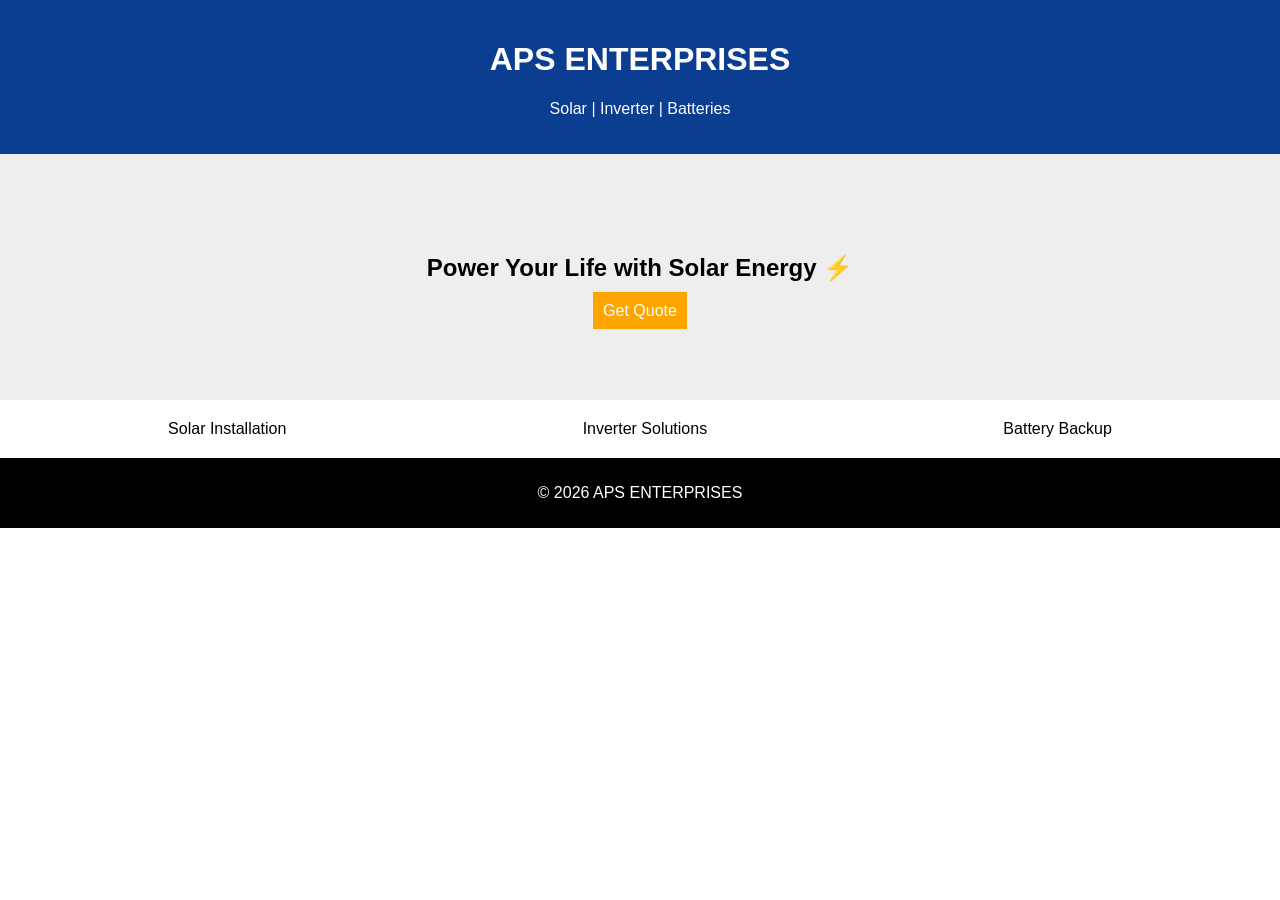
==== index.html @ 9f42be17 "Add files via upload" ====
<!DOCTYPE html>
<html lang="en">
<head>
<meta charset="UTF-8">
<meta name="viewport" content="width=device-width, initial-scale=1.0">
<title>APS ENTERPRISES</title>
<link rel="stylesheet" href="style.css">
</head>
<body>

<header>
  <h1>APS ENTERPRISES</h1>
  <p>Solar | Inverter | Batteries</p>
</header>

<section class="hero">
  <h2>Power Your Life with Solar Energy ⚡</h2>
  <a href="contact.html" class="btn">Get Quote</a>
</section>

<section class="features">
  <div>Solar Installation</div>
  <div>Inverter Solutions</div>
  <div>Battery Backup</div>
</section>

<footer>
  <p>© 2026 APS ENTERPRISES</p>
</footer>

</body>
</html>
---- style.css ----
body{font-family:Arial;margin:0}
header{background:#0b3d91;color:white;text-align:center;padding:20px}
.hero{padding:80px;text-align:center;background:#eee}
.btn{background:orange;padding:10px;color:white;text-decoration:none}
.features{display:flex;justify-content:space-around;padding:20px}
footer{background:black;color:white;text-align:center;padding:10px}
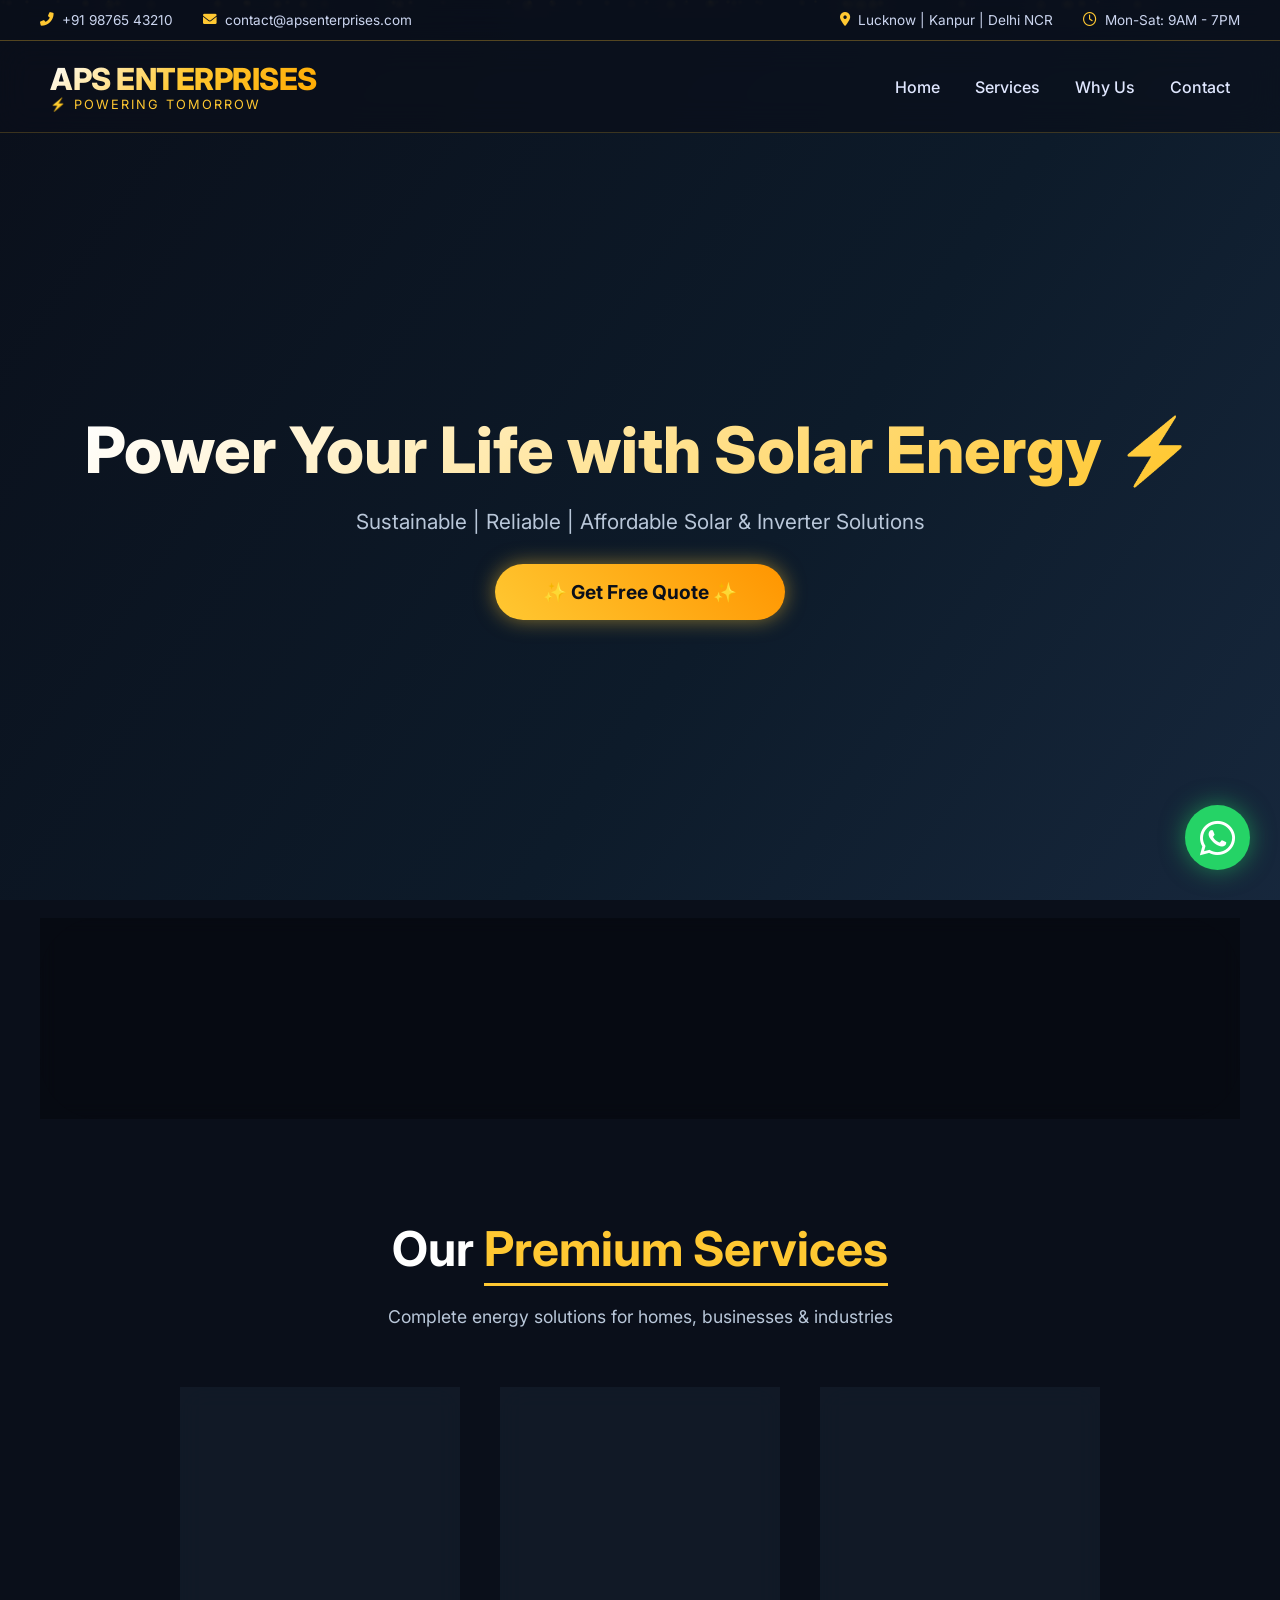
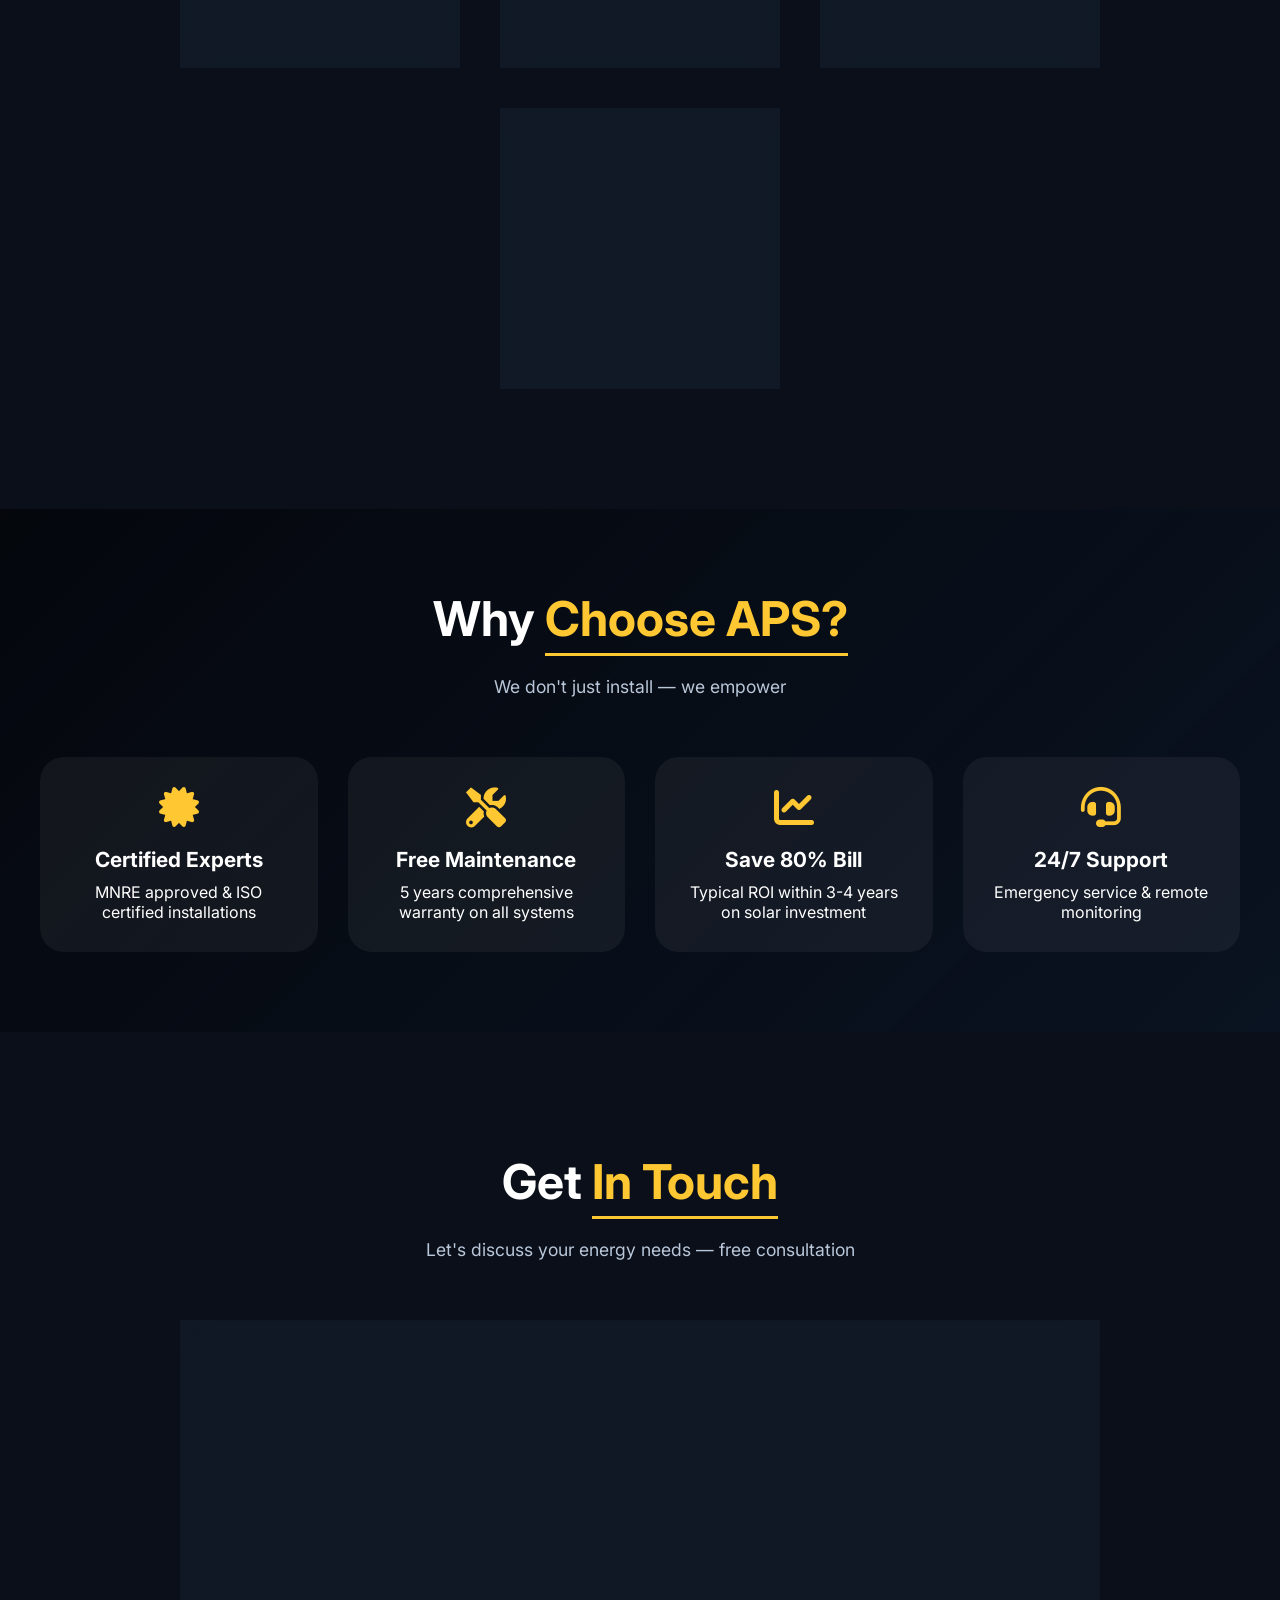
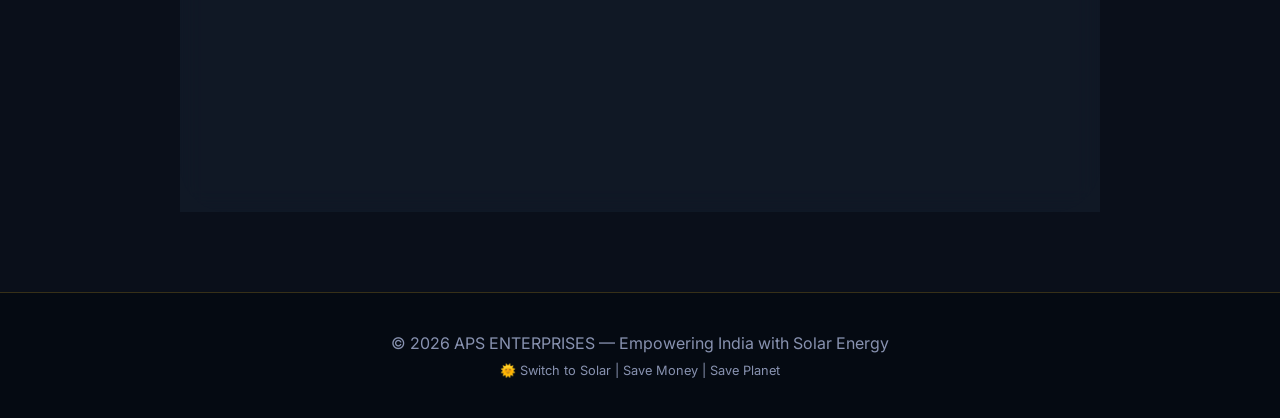
==== commit db00c18b: "Revamp index.html with improved layout and styles Updated the website's header, hero section, and ad" ====
--- a/index.html
+++ b/index.html
@@ -2,31 +2,798 @@
 <html lang="en">
 <head>
 <meta charset="UTF-8">
-<meta name="viewport" content="width=device-width, initial-scale=1.0">
-<title>APS ENTERPRISES</title>
-<link rel="stylesheet" href="style.css">
+<meta name="viewport" content="width=device-width, initial-scale=1.0, user-scalable=no">
+<title>APS ENTERPRISES | Solar Energy Solutions</title>
+<link href="https://fonts.googleapis.com/css2?family=Inter:opsz,wght@14..32,300;14..32,400;14..32,600;14..32,700;14..32,800&display=swap" rel="stylesheet">
+<link rel="stylesheet" href="https://cdnjs.cloudflare.com/ajax/libs/font-awesome/6.0.0-beta3/css/all.min.css">
+<style>
+  * {
+    margin: 0;
+    padding: 0;
+    box-sizing: border-box;
+  }
+
+  body {
+    font-family: 'Inter', sans-serif;
+    background: #0a0f1a;
+    color: #ffffff;
+    overflow-x: hidden;
+  }
+
+  /* Animated Gradient Background */
+  .animated-bg {
+    position: fixed;
+    top: 0;
+    left: 0;
+    width: 100%;
+    height: 100%;
+    z-index: -2;
+    background: linear-gradient(125deg, #0a0f1a 0%, #0d1b2a 30%, #1b2d45 60%, #0a0f1a 100%);
+    background-size: 200% 200%;
+    animation: gradientShift 12s ease infinite;
+  }
+
+  @keyframes gradientShift {
+    0% { background-position: 0% 50%; }
+    50% { background-position: 100% 50%; }
+    100% { background-position: 0% 50%; }
+  }
+
+  /* Floating Sun Particles */
+  .sun-particles {
+    position: fixed;
+    top: 0;
+    left: 0;
+    width: 100%;
+    height: 100%;
+    z-index: -1;
+    pointer-events: none;
+  }
+
+  .particle {
+    position: absolute;
+    background: radial-gradient(circle, rgba(255, 200, 50, 0.6), transparent);
+    border-radius: 50%;
+    animation: floatParticle 15s infinite linear;
+  }
+
+  @keyframes floatParticle {
+    0% {
+      transform: translateY(100vh) rotate(0deg);
+      opacity: 0;
+    }
+    10% {
+      opacity: 0.8;
+    }
+    90% {
+      opacity: 0.8;
+    }
+    100% {
+      transform: translateY(-100vh) rotate(360deg);
+      opacity: 0;
+    }
+  }
+
+  /* Top Bar */
+  .topbar {
+    background: rgba(10, 15, 26, 0.85);
+    backdrop-filter: blur(12px);
+    border-bottom: 1px solid rgba(255, 200, 50, 0.3);
+    padding: 12px 40px;
+    display: flex;
+    justify-content: space-between;
+    flex-wrap: wrap;
+    gap: 20px;
+    font-size: 0.85rem;
+    position: relative;
+    z-index: 100;
+  }
+
+  .topbar-left, .topbar-right {
+    display: flex;
+    gap: 30px;
+    flex-wrap: wrap;
+  }
+
+  .topbar span {
+    display: inline-flex;
+    align-items: center;
+    gap: 8px;
+    color: #ccd6f0;
+    transition: 0.3s;
+  }
+
+  .topbar span i {
+    color: #ffc832;
+  }
+
+  .topbar span:hover {
+    color: #ffc832;
+    transform: translateY(-2px);
+  }
+
+  /* Header */
+  header {
+    display: flex;
+    justify-content: space-between;
+    align-items: center;
+    padding: 20px 50px;
+    background: rgba(10, 15, 26, 0.7);
+    backdrop-filter: blur(16px);
+    border-bottom: 1px solid rgba(255, 200, 50, 0.2);
+    position: sticky;
+    top: 0;
+    z-index: 99;
+    transition: 0.3s;
+  }
+
+  .logo h1 {
+    font-size: 1.9rem;
+    font-weight: 800;
+    background: linear-gradient(135deg, #ffffff, #ffc832, #ffaa00);
+    -webkit-background-clip: text;
+    background-clip: text;
+    color: transparent;
+    letter-spacing: -0.5px;
+  }
+
+  .logo p {
+    font-size: 0.8rem;
+    color: #ffc832;
+    letter-spacing: 2px;
+  }
+
+  nav {
+    display: flex;
+    gap: 35px;
+  }
+
+  nav a {
+    text-decoration: none;
+    color: #e0e7ff;
+    font-weight: 500;
+    transition: 0.3s;
+    position: relative;
+  }
+
+  nav a::after {
+    content: '';
+    position: absolute;
+    width: 0;
+    height: 2px;
+    bottom: -6px;
+    left: 0;
+    background: linear-gradient(90deg, #ffc832, #ff9500);
+    transition: 0.4s;
+  }
+
+  nav a:hover::after {
+    width: 100%;
+  }
+
+  nav a:hover {
+    color: #ffc832;
+    text-shadow: 0 0 8px rgba(255, 200, 50, 0.4);
+  }
+
+  /* Hero Section */
+  .hero {
+    min-height: 85vh;
+    display: flex;
+    flex-direction: column;
+    justify-content: center;
+    align-items: center;
+    text-align: center;
+    position: relative;
+    padding: 40px 20px;
+  }
+
+  .hero h2 {
+    font-size: 4rem;
+    font-weight: 800;
+    background: linear-gradient(135deg, #ffffff, #ffc832, #ffaa44);
+    background-size: 200% auto;
+    -webkit-background-clip: text;
+    background-clip: text;
+    color: transparent;
+    animation: shine 3s linear infinite;
+    margin-bottom: 20px;
+  }
+
+  @keyframes shine {
+    0% { background-position: 0% 50%; }
+    100% { background-position: 200% 50%; }
+  }
+
+  .hero .subhead {
+    font-size: 1.3rem;
+    margin-bottom: 30px;
+    color: #b9c7d9;
+    max-width: 600px;
+  }
+
+  .glow-btn {
+    background: linear-gradient(45deg, #ffc832, #ff9500);
+    border: none;
+    padding: 16px 48px;
+    font-size: 1.2rem;
+    font-weight: 700;
+    border-radius: 60px;
+    cursor: pointer;
+    transition: all 0.4s;
+    box-shadow: 0 0 20px rgba(255, 200, 50, 0.5);
+    font-family: inherit;
+    color: #0a0f1a;
+  }
+
+  .glow-btn:hover {
+    transform: scale(1.08);
+    box-shadow: 0 0 40px rgba(255, 200, 50, 0.9);
+    letter-spacing: 1px;
+  }
+
+  /* Stats Section */
+  .stats {
+    display: flex;
+    justify-content: center;
+    gap: 60px;
+    flex-wrap: wrap;
+    padding: 60px 20px;
+    background: rgba(0, 0, 0, 0.3);
+    backdrop-filter: blur(8px);
+    margin: 20px 40px;
+    border-radius: 60px;
+    border: 1px solid rgba(255, 200, 50, 0.2);
+  }
+
+  .stat-item {
+    text-align: center;
+  }
+
+  .stat-number {
+    font-size: 2.8rem;
+    font-weight: 800;
+    color: #ffc832;
+  }
+
+  .stat-label {
+    font-size: 0.9rem;
+    color: #b9c7d9;
+    margin-top: 8px;
+  }
+
+  /* Services Section */
+  .services {
+    padding: 80px 40px;
+    max-width: 1300px;
+    margin: 0 auto;
+  }
+
+  .section-title {
+    text-align: center;
+    font-size: 3rem;
+    font-weight: 700;
+    margin-bottom: 20px;
+  }
+
+  .section-title span {
+    color: #ffc832;
+    border-bottom: 3px solid #ffc832;
+    display: inline-block;
+    padding-bottom: 5px;
+  }
+
+  .section-subtitle {
+    text-align: center;
+    color: #b9c7d9;
+    margin-bottom: 60px;
+    font-size: 1.1rem;
+  }
+
+  .cards {
+    display: flex;
+    flex-wrap: wrap;
+    justify-content: center;
+    gap: 40px;
+  }
+
+  .service-card {
+    background: rgba(20, 30, 45, 0.7);
+    backdrop-filter: blur(12px);
+    border-radius: 32px;
+    padding: 40px 30px;
+    width: 280px;
+    text-align: center;
+    border: 1px solid rgba(255, 200, 50, 0.2);
+    transition: all 0.4s cubic-bezier(0.2, 0.9, 0.4, 1.1);
+    cursor: pointer;
+  }
+
+  .service-card:hover {
+    transform: translateY(-15px);
+    border-color: #ffc832;
+    box-shadow: 0 25px 45px -12px rgba(255, 200, 50, 0.3);
+    background: rgba(30, 45, 65, 0.9);
+  }
+
+  .service-card i {
+    font-size: 3.5rem;
+    color: #ffc832;
+    margin-bottom: 25px;
+  }
+
+  .service-card h3 {
+    font-size: 1.6rem;
+    margin-bottom: 15px;
+  }
+
+  .service-card p {
+    color: #b9c7d9;
+    line-height: 1.5;
+  }
+
+  /* Why Choose Us */
+  .why-us {
+    background: linear-gradient(135deg, rgba(0, 0, 0, 0.5), rgba(10, 20, 35, 0.8));
+    padding: 80px 40px;
+    margin: 40px 0;
+  }
+
+  .features-grid {
+    display: grid;
+    grid-template-columns: repeat(auto-fit, minmax(250px, 1fr));
+    gap: 30px;
+    max-width: 1200px;
+    margin: 0 auto;
+  }
+
+  .feature {
+    text-align: center;
+    padding: 30px;
+    background: rgba(255, 255, 255, 0.05);
+    border-radius: 24px;
+    transition: 0.3s;
+  }
+
+  .feature:hover {
+    background: rgba(255, 200, 50, 0.1);
+    transform: scale(1.02);
+  }
+
+  .feature i {
+    font-size: 2.5rem;
+    color: #ffc832;
+    margin-bottom: 20px;
+  }
+
+  .feature h4 {
+    font-size: 1.3rem;
+    margin-bottom: 10px;
+  }
+
+  /* Contact Section */
+  .contact {
+    padding: 80px 40px;
+    max-width: 1000px;
+    margin: 0 auto;
+  }
+
+  .contact-container {
+    display: grid;
+    grid-template-columns: 1fr 1.5fr;
+    gap: 40px;
+    background: rgba(20, 30, 45, 0.6);
+    backdrop-filter: blur(12px);
+    border-radius: 48px;
+    padding: 50px;
+    border: 1px solid rgba(255, 200, 50, 0.2);
+  }
+
+  .contact-info h3 {
+    font-size: 1.8rem;
+    margin-bottom: 20px;
+  }
+
+  .contact-info p {
+    margin-bottom: 30px;
+    color: #b9c7d9;
+  }
+
+  .contact-detail {
+    display: flex;
+    align-items: center;
+    gap: 15px;
+    margin-bottom: 20px;
+  }
+
+  .contact-detail i {
+    width: 40px;
+    height: 40px;
+    background: rgba(255, 200, 50, 0.2);
+    border-radius: 50%;
+    display: flex;
+    align-items: center;
+    justify-content: center;
+    color: #ffc832;
+    font-size: 1.2rem;
+  }
+
+  .form-group {
+    margin-bottom: 20px;
+  }
+
+  .form-group input, .form-group textarea {
+    width: 100%;
+    padding: 16px 20px;
+    background: rgba(255, 255, 255, 0.08);
+    border: 1px solid rgba(255, 200, 50, 0.3);
+    border-radius: 30px;
+    color: white;
+    font-family: inherit;
+    font-size: 1rem;
+    transition: 0.3s;
+  }
+
+  .form-group input:focus, .form-group textarea:focus {
+    outline: none;
+    border-color: #ffc832;
+    box-shadow: 0 0 15px rgba(255, 200, 50, 0.3);
+  }
+
+  .form-group textarea {
+    border-radius: 24px;
+    resize: vertical;
+  }
+
+  .submit-btn {
+    background: linear-gradient(45deg, #ffc832, #ff9500);
+    width: 100%;
+    padding: 16px;
+    border: none;
+    border-radius: 30px;
+    font-weight: 700;
+    font-size: 1rem;
+    cursor: pointer;
+    transition: 0.3s;
+  }
+
+  .submit-btn:hover {
+    transform: scale(0.98);
+    box-shadow: 0 0 20px rgba(255, 200, 50, 0.5);
+  }
+
+  /* WhatsApp Float */
+  .whatsapp-float {
+    position: fixed;
+    bottom: 30px;
+    right: 30px;
+    background: #25D366;
+    width: 65px;
+    height: 65px;
+    border-radius: 50%;
+    display: flex;
+    align-items: center;
+    justify-content: center;
+    font-size: 2.5rem;
+    color: white;
+    text-decoration: none;
+    z-index: 1000;
+    animation: pulse 2s infinite;
+    box-shadow: 0 0 25px #25D36688;
+  }
+
+  @keyframes pulse {
+    0%, 100% { transform: scale(1); }
+    50% { transform: scale(1.1); }
+  }
+
+  /* Footer */
+  footer {
+    background: #050a12;
+    text-align: center;
+    padding: 40px;
+    border-top: 1px solid rgba(255, 200, 50, 0.2);
+  }
+
+  footer p {
+    color: #8892b0;
+  }
+
+  /* Responsive */
+  @media (max-width: 850px) {
+    header {
+      flex-direction: column;
+      gap: 15px;
+      padding: 16px 20px;
+    }
+    nav {
+      gap: 25px;
+      flex-wrap: wrap;
+      justify-content: center;
+    }
+    .hero h2 {
+      font-size: 2.5rem;
+    }
+    .contact-container {
+      grid-template-columns: 1fr;
+      padding: 30px;
+    }
+    .stats {
+      margin: 20px;
+      gap: 30px;
+    }
+    .services, .contact, .why-us {
+      padding: 50px 20px;
+    }
+  }
+
+  @media (max-width: 550px) {
+    .topbar {
+      flex-direction: column;
+      align-items: center;
+      text-align: center;
+    }
+    .topbar-left, .topbar-right {
+      justify-content: center;
+    }
+    .hero h2 {
+      font-size: 1.8rem;
+    }
+    .stat-number {
+      font-size: 2rem;
+    }
+  }
+</style>
 </head>
 <body>
 
+<div class="animated-bg"></div>
+<div class="sun-particles" id="particles"></div>
+
+<div class="topbar">
+  <div class="topbar-left">
+    <span><i class="fas fa-phone-alt"></i> +91 98765 43210</span>
+    <span><i class="fas fa-envelope"></i> contact@apsenterprises.com</span>
+  </div>
+  <div class="topbar-right">
+    <span><i class="fas fa-map-marker-alt"></i> Lucknow | Kanpur | Delhi NCR</span>
+    <span><i class="far fa-clock"></i> Mon-Sat: 9AM - 7PM</span>
+  </div>
+</div>
+
 <header>
-  <h1>APS ENTERPRISES</h1>
-  <p>Solar | Inverter | Batteries</p>
+  <div class="logo">
+    <h1>APS ENTERPRISES</h1>
+    <p>⚡ POWERING TOMORROW</p>
+  </div>
+  <nav>
+    <a href="#home">Home</a>
+    <a href="#services">Services</a>
+    <a href="#whyus">Why Us</a>
+    <a href="#contact">Contact</a>
+  </nav>
 </header>
 
-<section class="hero">
+<section id="home" class="hero">
   <h2>Power Your Life with Solar Energy ⚡</h2>
-  <a href="contact.html" class="btn">Get Quote</a>
+  <div class="subhead">Sustainable | Reliable | Affordable Solar & Inverter Solutions</div>
+  <button class="glow-btn" onclick="document.getElementById('contact').scrollIntoView({behavior:'smooth'})">✨ Get Free Quote ✨</button>
 </section>
 
-<section class="features">
-  <div>Solar Installation</div>
-  <div>Inverter Solutions</div>
-  <div>Battery Backup</div>
+<div class="stats">
+  <div class="stat-item">
+    <div class="stat-number">500+</div>
+    <div class="stat-label">Happy Clients</div>
+  </div>
+  <div class="stat-item">
+    <div class="stat-number">2.5MW+</div>
+    <div class="stat-label">Solar Installed</div>
+  </div>
+  <div class="stat-item">
+    <div class="stat-number">24/7</div>
+    <div class="stat-label">Support Available</div>
+  </div>
+  <div class="stat-item">
+    <div class="stat-number">10+</div>
+    <div class="stat-label">Years Experience</div>
+  </div>
+</div>
+
+<section id="services" class="services">
+  <h2 class="section-title">Our <span>Premium Services</span></h2>
+  <div class="section-subtitle">Complete energy solutions for homes, businesses & industries</div>
+  <div class="cards">
+    <div class="service-card">
+      <i class="fas fa-solar-panel"></i>
+      <h3>Solar Installation</h3>
+      <p>On-grid, off-grid & hybrid solar systems with maximum efficiency</p>
+    </div>
+    <div class="service-card">
+      <i class="fas fa-microchip"></i>
+      <h3>Inverter Solutions</h3>
+      <p>Pure sine wave, solar inverters & smart hybrid models</p>
+    </div>
+    <div class="service-card">
+      <i class="fas fa-car-battery"></i>
+      <h3>Battery Backup</h3>
+      <p>Lithium-ion & tubular batteries with long backup life</p>
+    </div>
+    <div class="service-card">
+      <i class="fas fa-charging-station"></i>
+      <h3>EV Charging</h3>
+      <p>Electric vehicle charging stations for homes & commercial</p>
+    </div>
+  </div>
 </section>
 
+<section id="whyus" class="why-us">
+  <h2 class="section-title">Why <span>Choose APS?</span></h2>
+  <div class="section-subtitle">We don't just install — we empower</div>
+  <div class="features-grid">
+    <div class="feature">
+      <i class="fas fa-certificate"></i>
+      <h4>Certified Experts</h4>
+      <p>MNRE approved & ISO certified installations</p>
+    </div>
+    <div class="feature">
+      <i class="fas fa-tools"></i>
+      <h4>Free Maintenance</h4>
+      <p>5 years comprehensive warranty on all systems</p>
+    </div>
+    <div class="feature">
+      <i class="fas fa-chart-line"></i>
+      <h4>Save 80% Bill</h4>
+      <p>Typical ROI within 3-4 years on solar investment</p>
+    </div>
+    <div class="feature">
+      <i class="fas fa-headset"></i>
+      <h4>24/7 Support</h4>
+      <p>Emergency service & remote monitoring</p>
+    </div>
+  </div>
+</section>
+
+<section id="contact" class="contact">
+  <h2 class="section-title">Get <span>In Touch</span></h2>
+  <div class="section-subtitle">Let's discuss your energy needs — free consultation</div>
+  <div class="contact-container">
+    <div class="contact-info">
+      <h3>Let's Connect</h3>
+      <p>Our solar experts will help you choose the perfect solution tailored to your needs.</p>
+      <div class="contact-detail">
+        <i class="fas fa-phone-alt"></i>
+        <span>+91 98765 43210</span>
+      </div>
+      <div class="contact-detail">
+        <i class="fas fa-envelope"></i>
+        <span>contact@apsenterprises.com</span>
+      </div>
+      <div class="contact-detail">
+        <i class="fas fa-map-marker-alt"></i>
+        <span>Lucknow | Kanpur | Delhi NCR</span>
+      </div>
+      <div class="contact-detail">
+        <i class="fab fa-whatsapp"></i>
+        <span>+91 90664 17285 (WhatsApp)</span>
+      </div>
+    </div>
+    <form id="contactForm">
+      <div class="form-group">
+        <input type="text" id="name" placeholder="Full Name *" required>
+      </div>
+      <div class="form-group">
+        <input type="tel" id="mobile" placeholder="Mobile Number *" required>
+      </div>
+      <div class="form-group">
+        <input type="email" id="email" placeholder="Email Address">
+      </div>
+      <div class="form-group">
+        <textarea rows="3" id="message" placeholder="Tell us about your requirement (rooftop area, budget, etc.)"></textarea>
+      </div>
+      <button type="submit" class="submit-btn"><i class="fas fa-sun"></i> Get Free Quote</button>
+    </form>
+  </div>
+</section>
+
+<a href="https://wa.me/919066417285" class="whatsapp-float" target="_blank" rel="noopener noreferrer">
+  <i class="fab fa-whatsapp"></i>
+</a>
+
 <footer>
-  <p>© 2026 APS ENTERPRISES</p>
+  <p>© 2026 APS ENTERPRISES — Empowering India with Solar Energy</p>
+  <p style="margin-top: 10px; font-size: 0.8rem;">🌞 Switch to Solar | Save Money | Save Planet</p>
 </footer>
+
+<script>
+  // Create floating particles (sun-like)
+  function createParticles() {
+    const container = document.getElementById('particles');
+    for (let i = 0; i < 60; i++) {
+      const particle = document.createElement('div');
+      particle.classList.add('particle');
+      const size = Math.random() * 8 + 3;
+      particle.style.width = size + 'px';
+      particle.style.height = size + 'px';
+      particle.style.left = Math.random() * 100 + '%';
+      particle.style.animationDuration = Math.random() * 12 + 8 + 's';
+      particle.style.animationDelay = Math.random() * 10 + 's';
+      particle.style.opacity = Math.random() * 0.5 + 0.2;
+      container.appendChild(particle);
+    }
+  }
+  createParticles();
+
+  // Smooth scroll for navigation
+  document.querySelectorAll('a[href^="#"]').forEach(anchor => {
+    anchor.addEventListener('click', function(e) {
+      const targetId = this.getAttribute('href');
+      if (targetId === "#" || targetId === "") return;
+      const target = document.querySelector(targetId);
+      if (target) {
+        e.preventDefault();
+        target.scrollIntoView({ behavior: 'smooth', block: 'start' });
+      }
+    });
+  });
+
+  // Form submission with validation
+  const form = document.getElementById('contactForm');
+  if (form) {
+    form.addEventListener('submit', function(e) {
+      e.preventDefault();
+      const name = document.getElementById('name').value.trim();
+      const mobile = document.getElementById('mobile').value.trim();
+      
+      if (!name || !mobile) {
+        alert("⚠️ Please enter your name and mobile number to get a free quote!");
+        return;
+      }
+      
+      if (mobile.length < 10 || isNaN(Number(mobile))) {
+        alert("📱 Please enter a valid 10-digit mobile number.");
+        return;
+      }
+      
+      alert(`✅ Thank you ${name}! Our solar expert will call you within 1 hour on ${mobile}. Let's power your future with solar energy! 🌞`);
+      form.reset();
+    });
+  }
+
+  // Counter animation for stats
+  const counters = document.querySelectorAll('.stat-number');
+  const speed = 200;
+  
+  const animateCounters = () => {
+    counters.forEach(counter => {
+      const updateCount = () => {
+        const target = parseInt(counter.innerText);
+        const current = parseInt(counter.innerText);
+        const increment = target / speed;
+        if (current < target) {
+          counter.innerText = Math.ceil(current + increment);
+          setTimeout(updateCount, 30);
+        } else {
+          counter.innerText = target;
+        }
+      };
+      updateCount();
+    });
+  };
+  
+  // Trigger counter when stats come into view
+  const observerOptions = { threshold: 0.5 };
+  const observer = new IntersectionObserver((entries) => {
+    entries.forEach(entry => {
+      if (entry.isIntersecting) {
+        animateCounters();
+        observer.unobserve(entry.target);
+      }
+    });
+  }, observerOptions);
+  
+  const statsSection = document.querySelector('.stats');
+  if (statsSection) observer.observe(statsSection);
+</script>
 
 </body>
 </html>
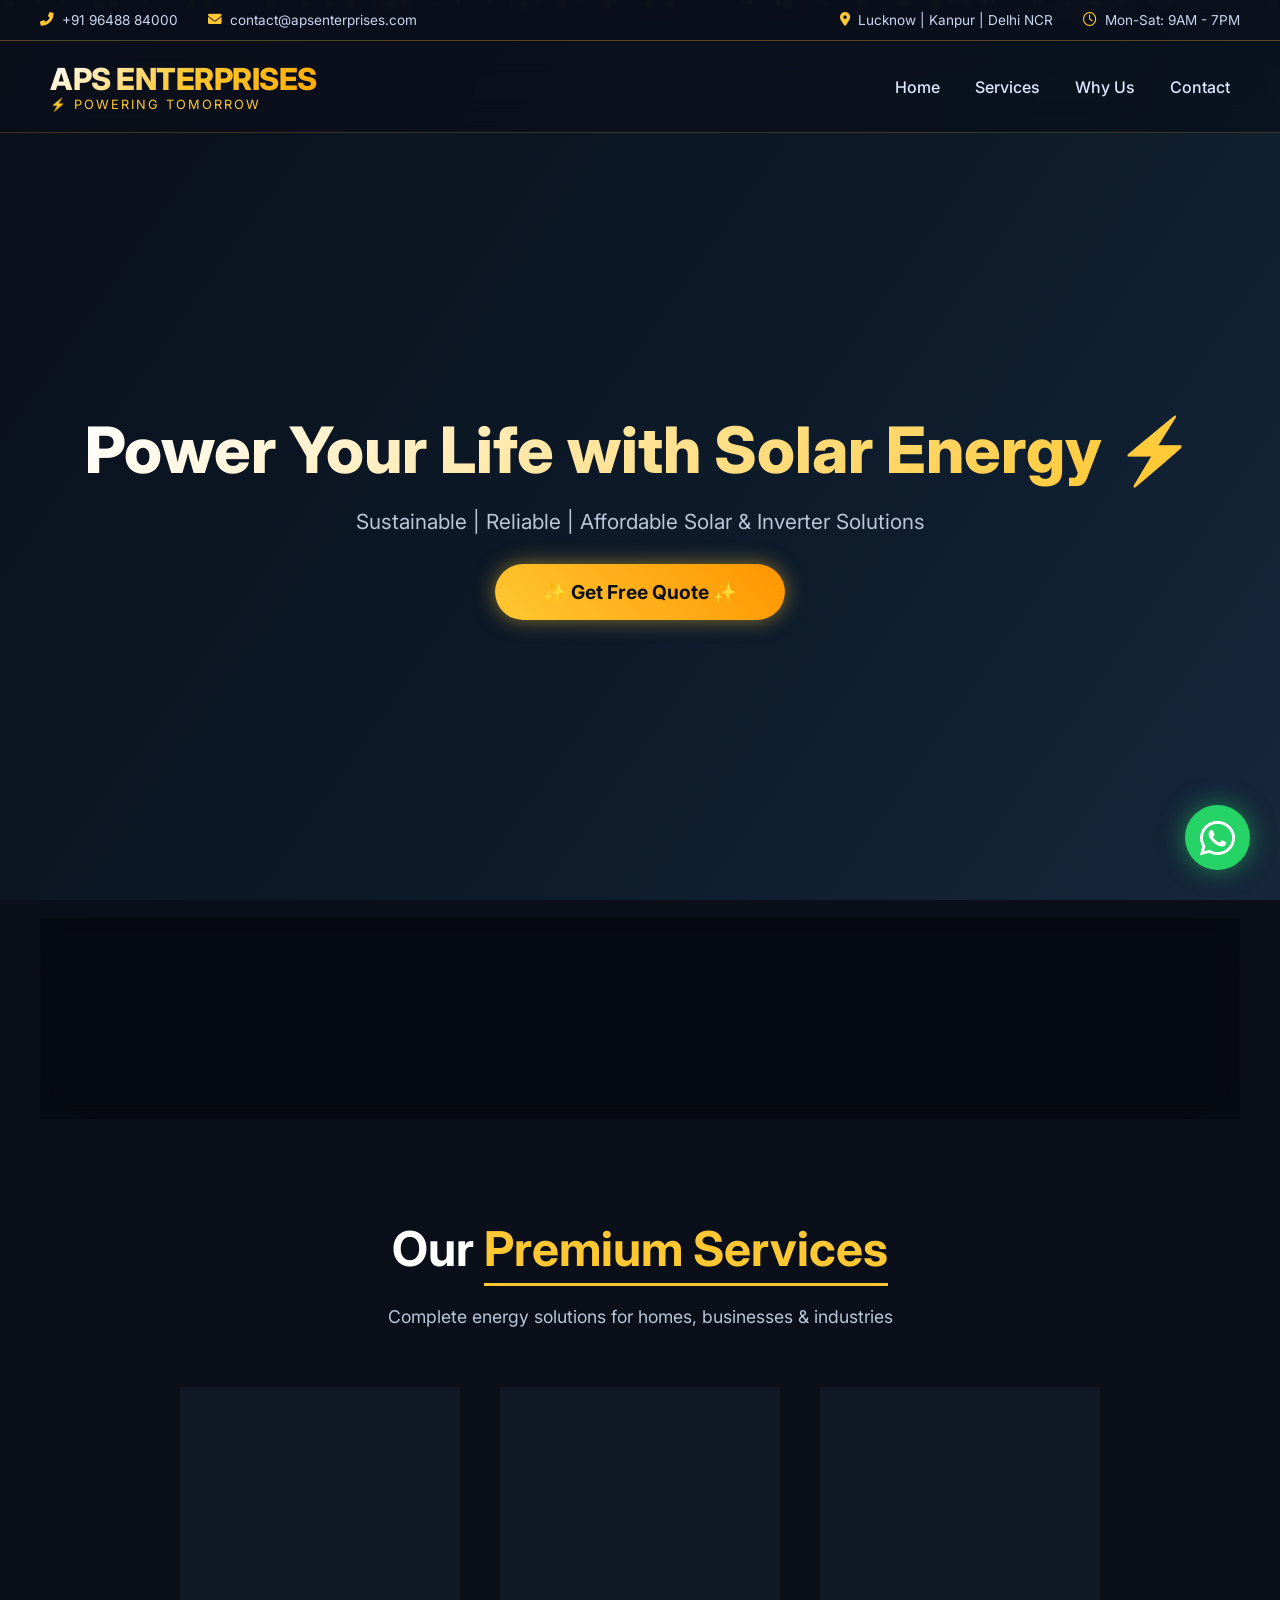
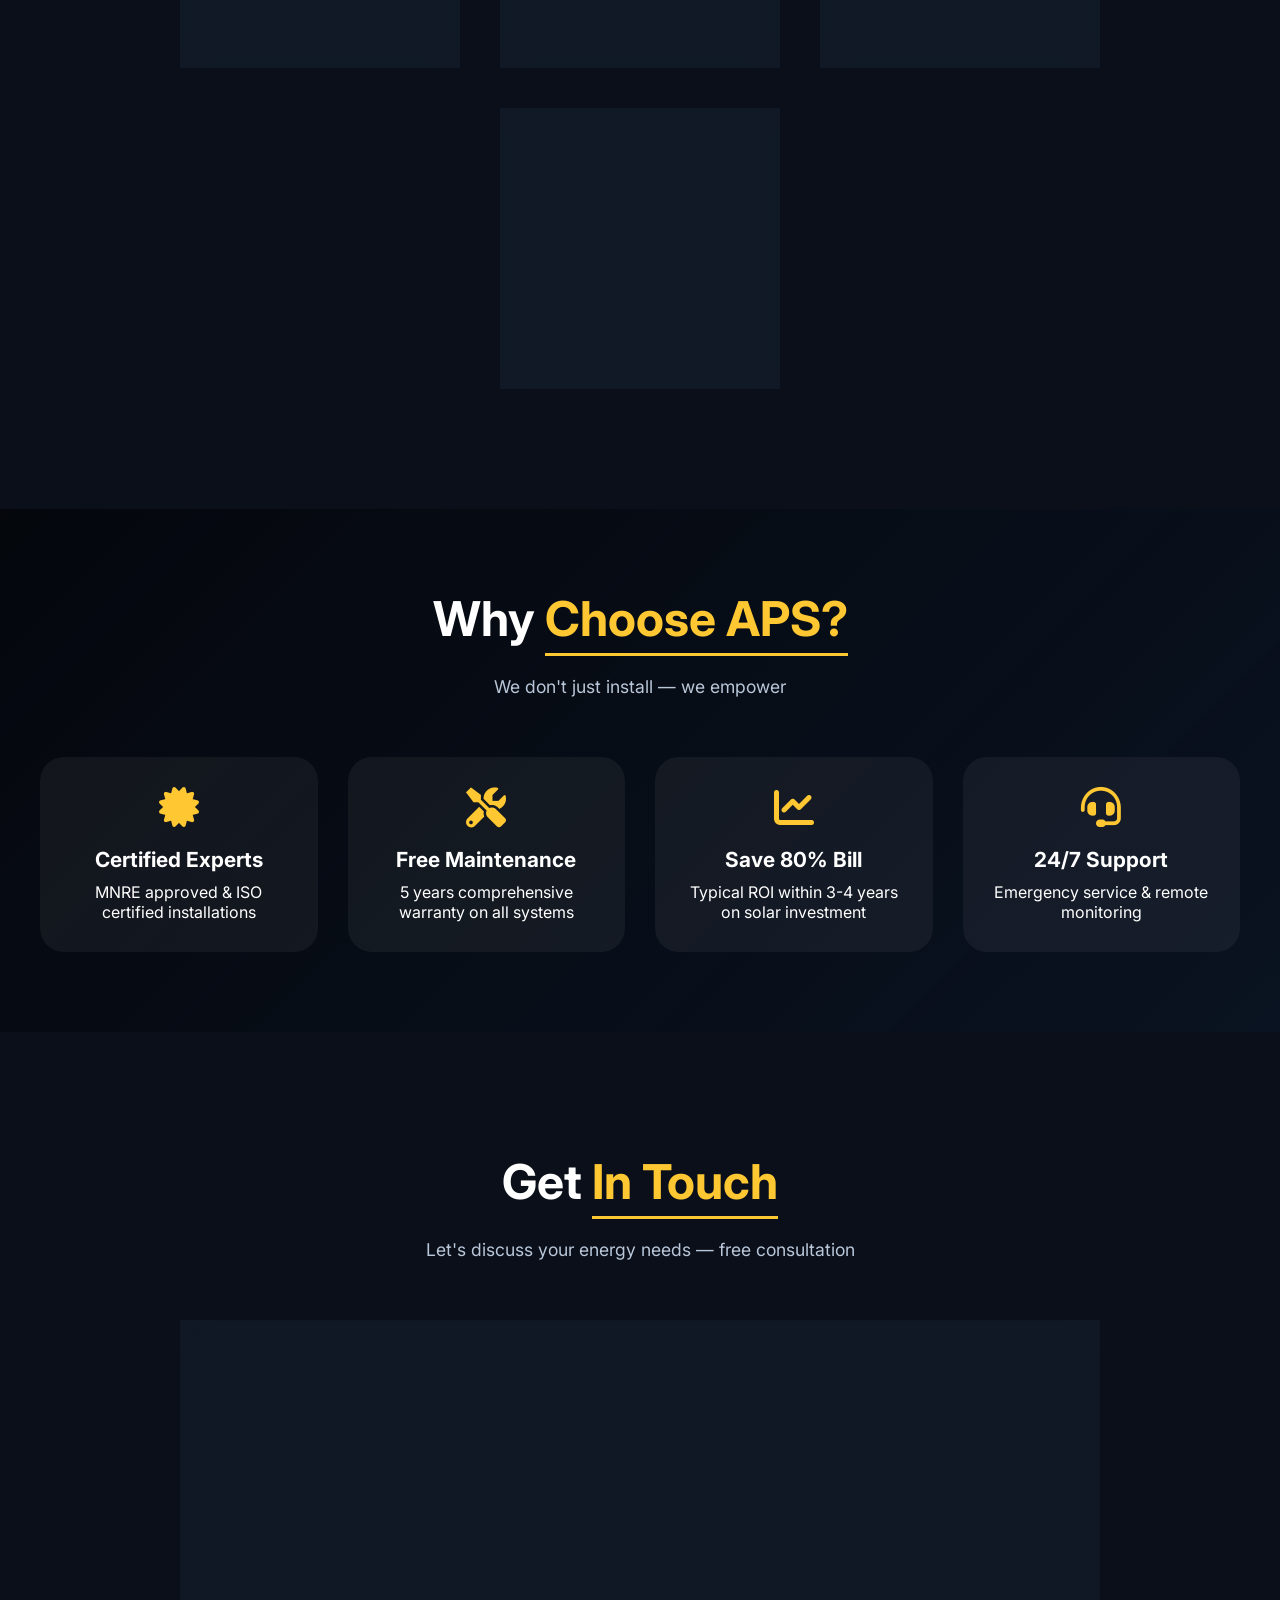
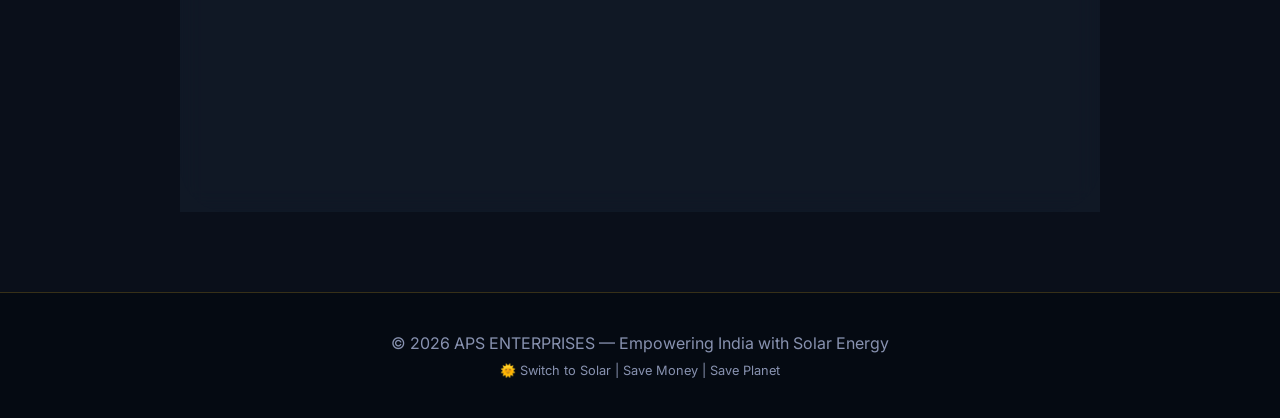
==== commit 2dfded41: "Update contact phone number in index.html" ====
--- a/index.html
+++ b/index.html
@@ -552,7 +552,7 @@
 
 <div class="topbar">
   <div class="topbar-left">
-    <span><i class="fas fa-phone-alt"></i> +91 98765 43210</span>
+    <span><i class="fas fa-phone-alt"></i> +91 96488 84000</span>
     <span><i class="fas fa-envelope"></i> contact@apsenterprises.com</span>
   </div>
   <div class="topbar-right">
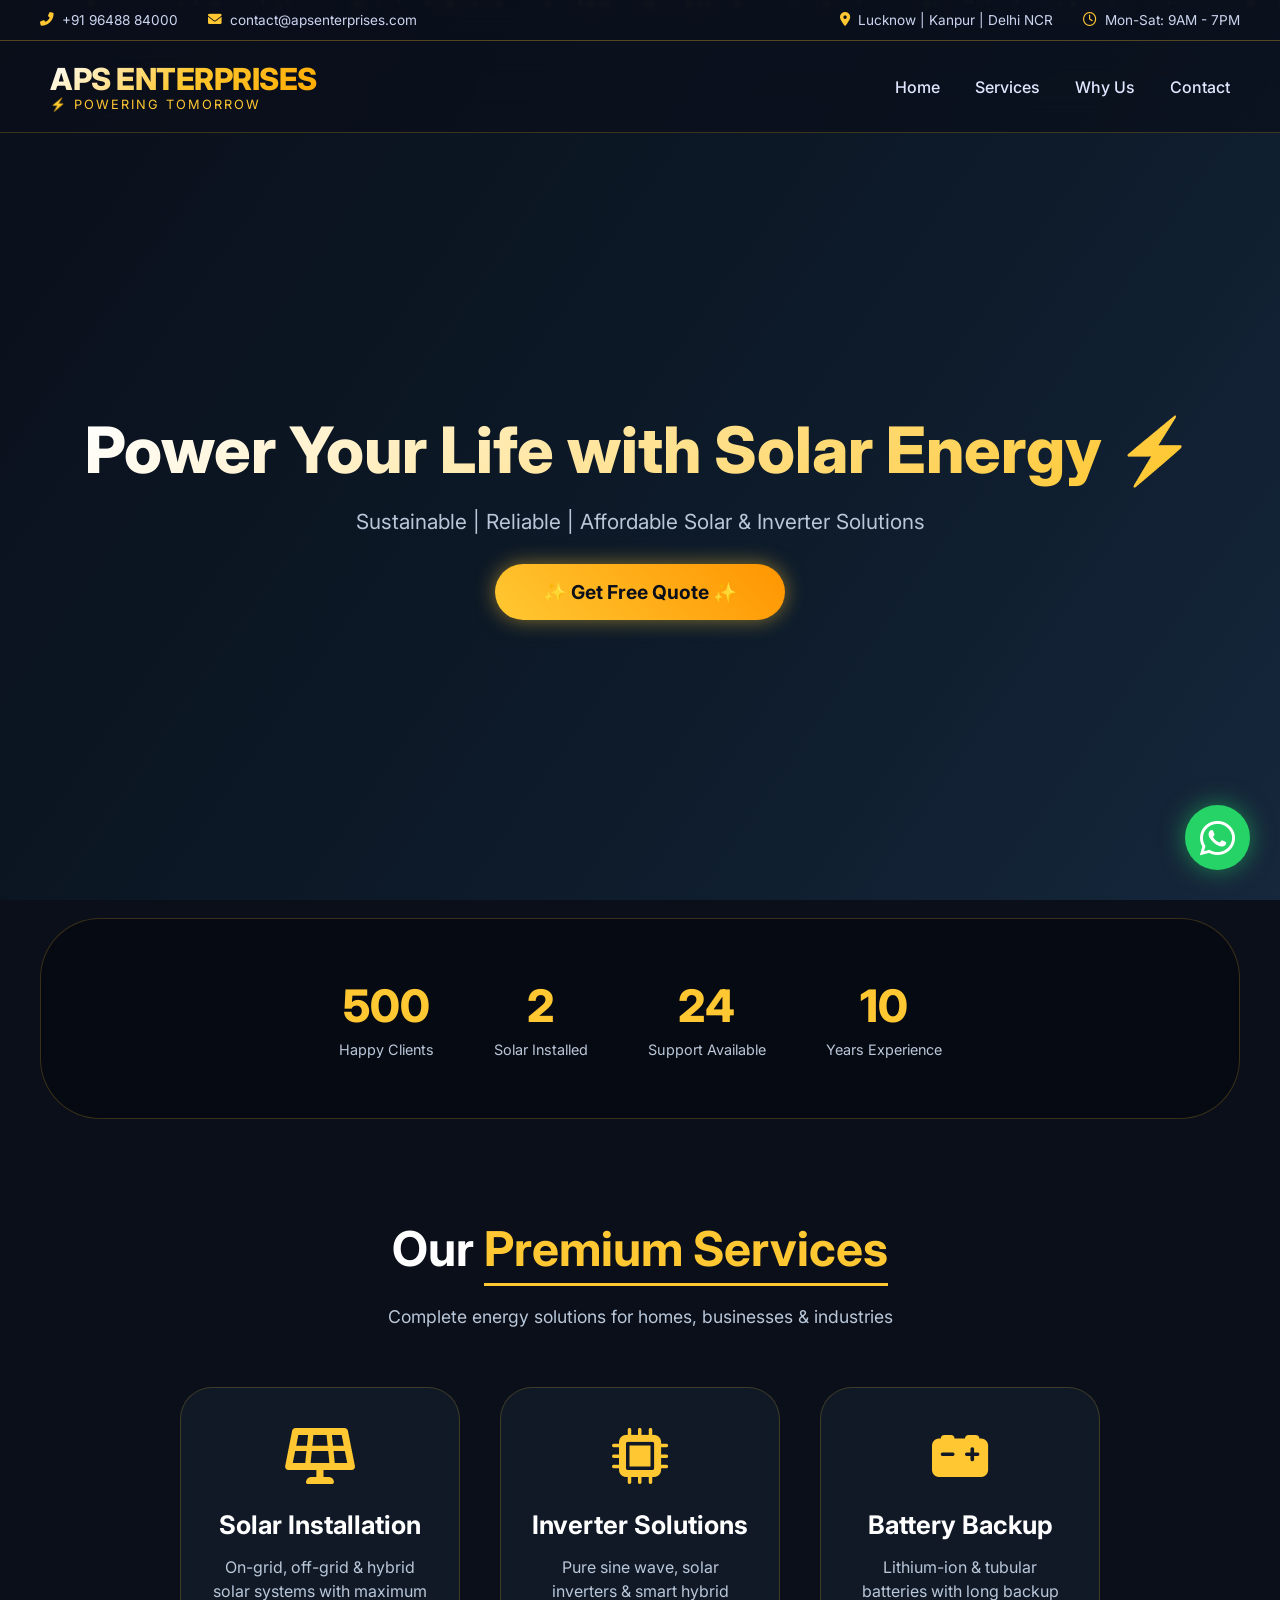
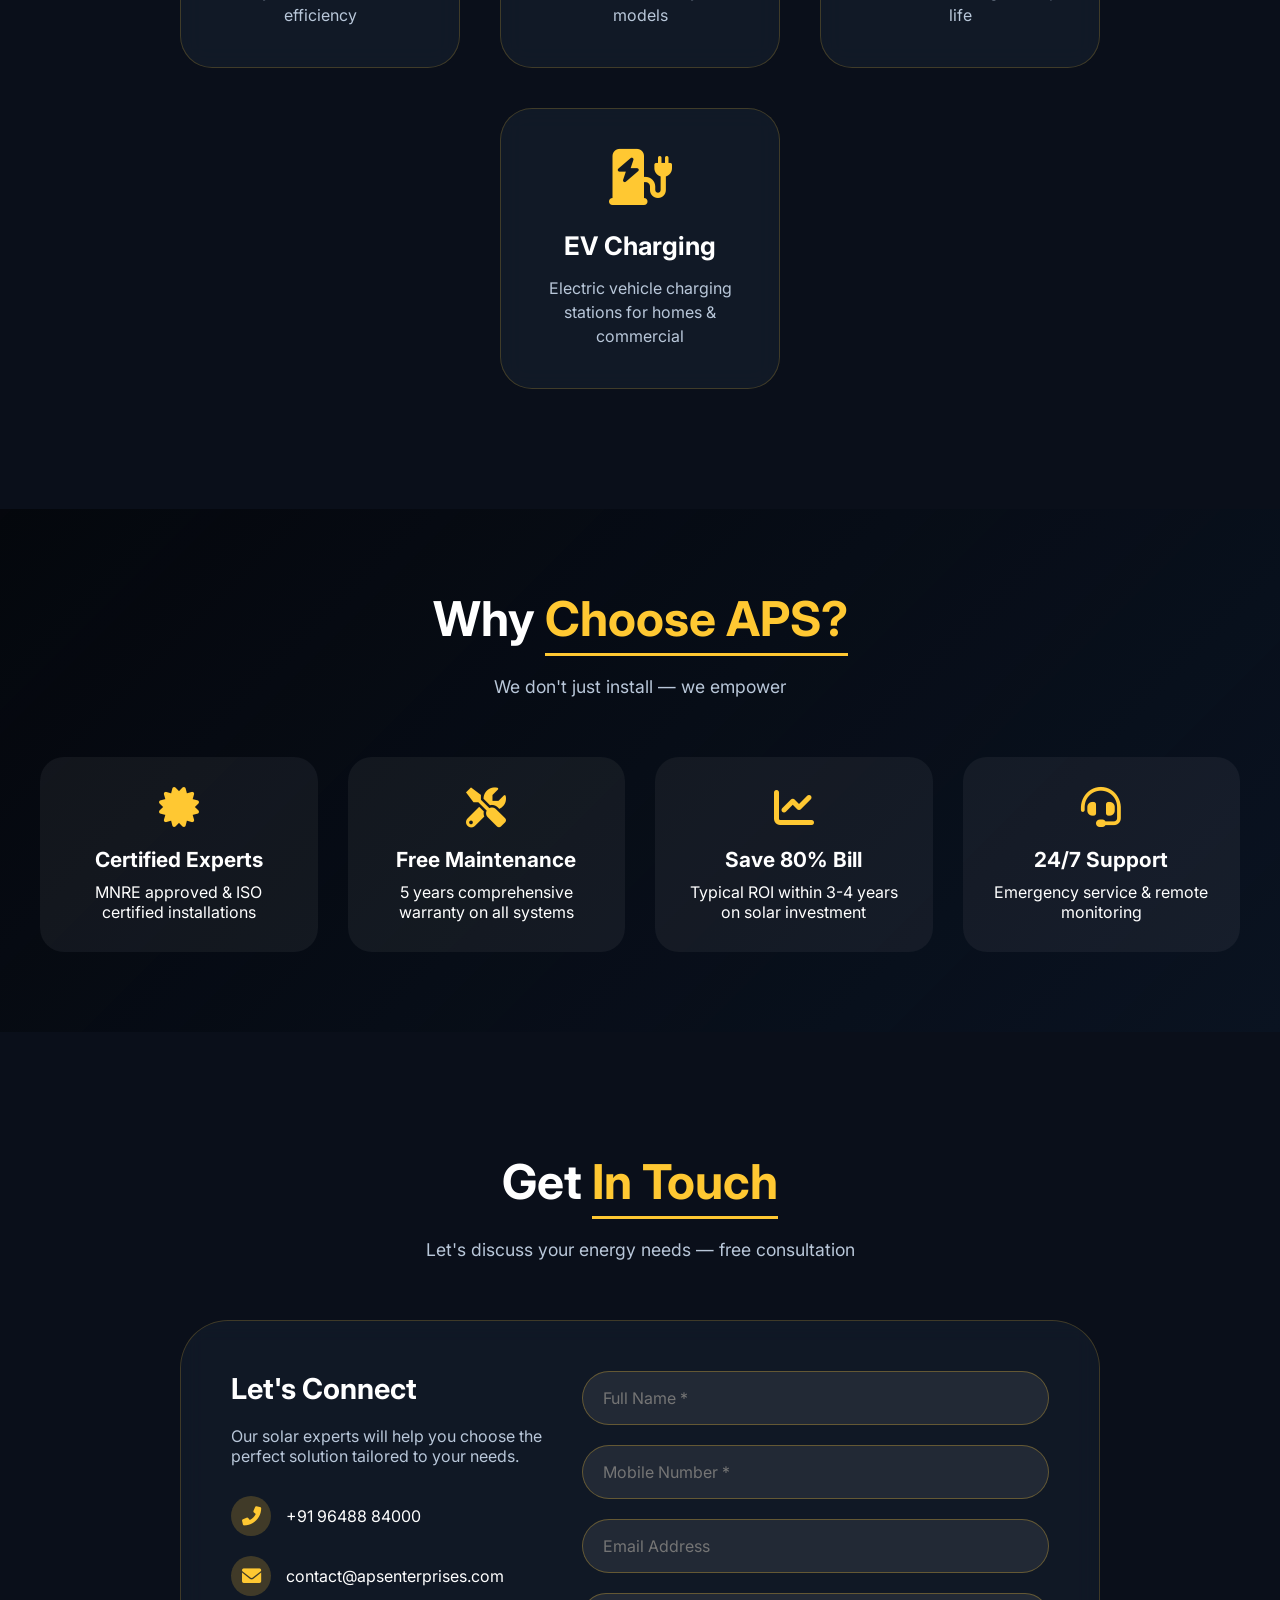
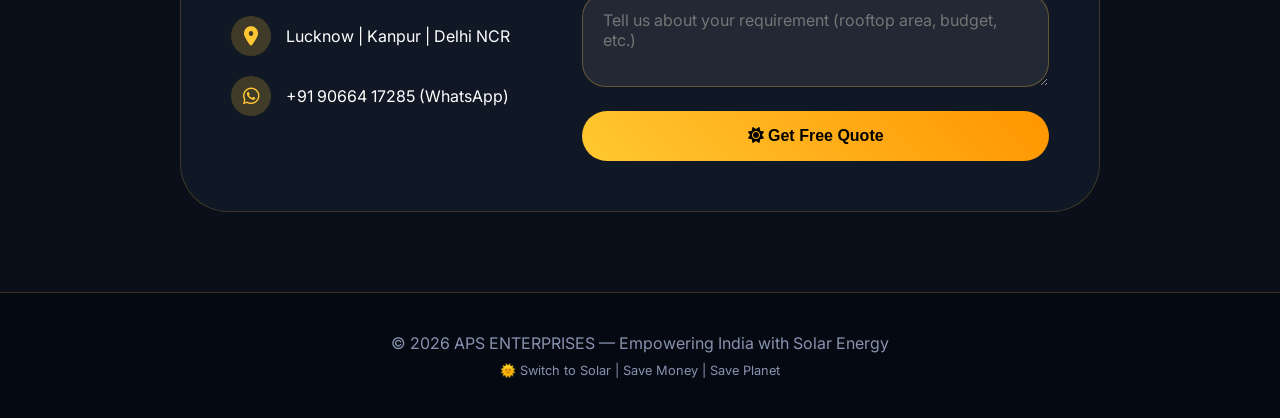
==== commit 1f4dc1e3: "Update contact phone number in index.html" ====
--- a/index.html
+++ b/index.html
@@ -662,7 +662,7 @@
       <p>Our solar experts will help you choose the perfect solution tailored to your needs.</p>
       <div class="contact-detail">
         <i class="fas fa-phone-alt"></i>
-        <span>+91 98765 43210</span>
+        <span>+91 96488 84000</span>
       </div>
       <div class="contact-detail">
         <i class="fas fa-envelope"></i>
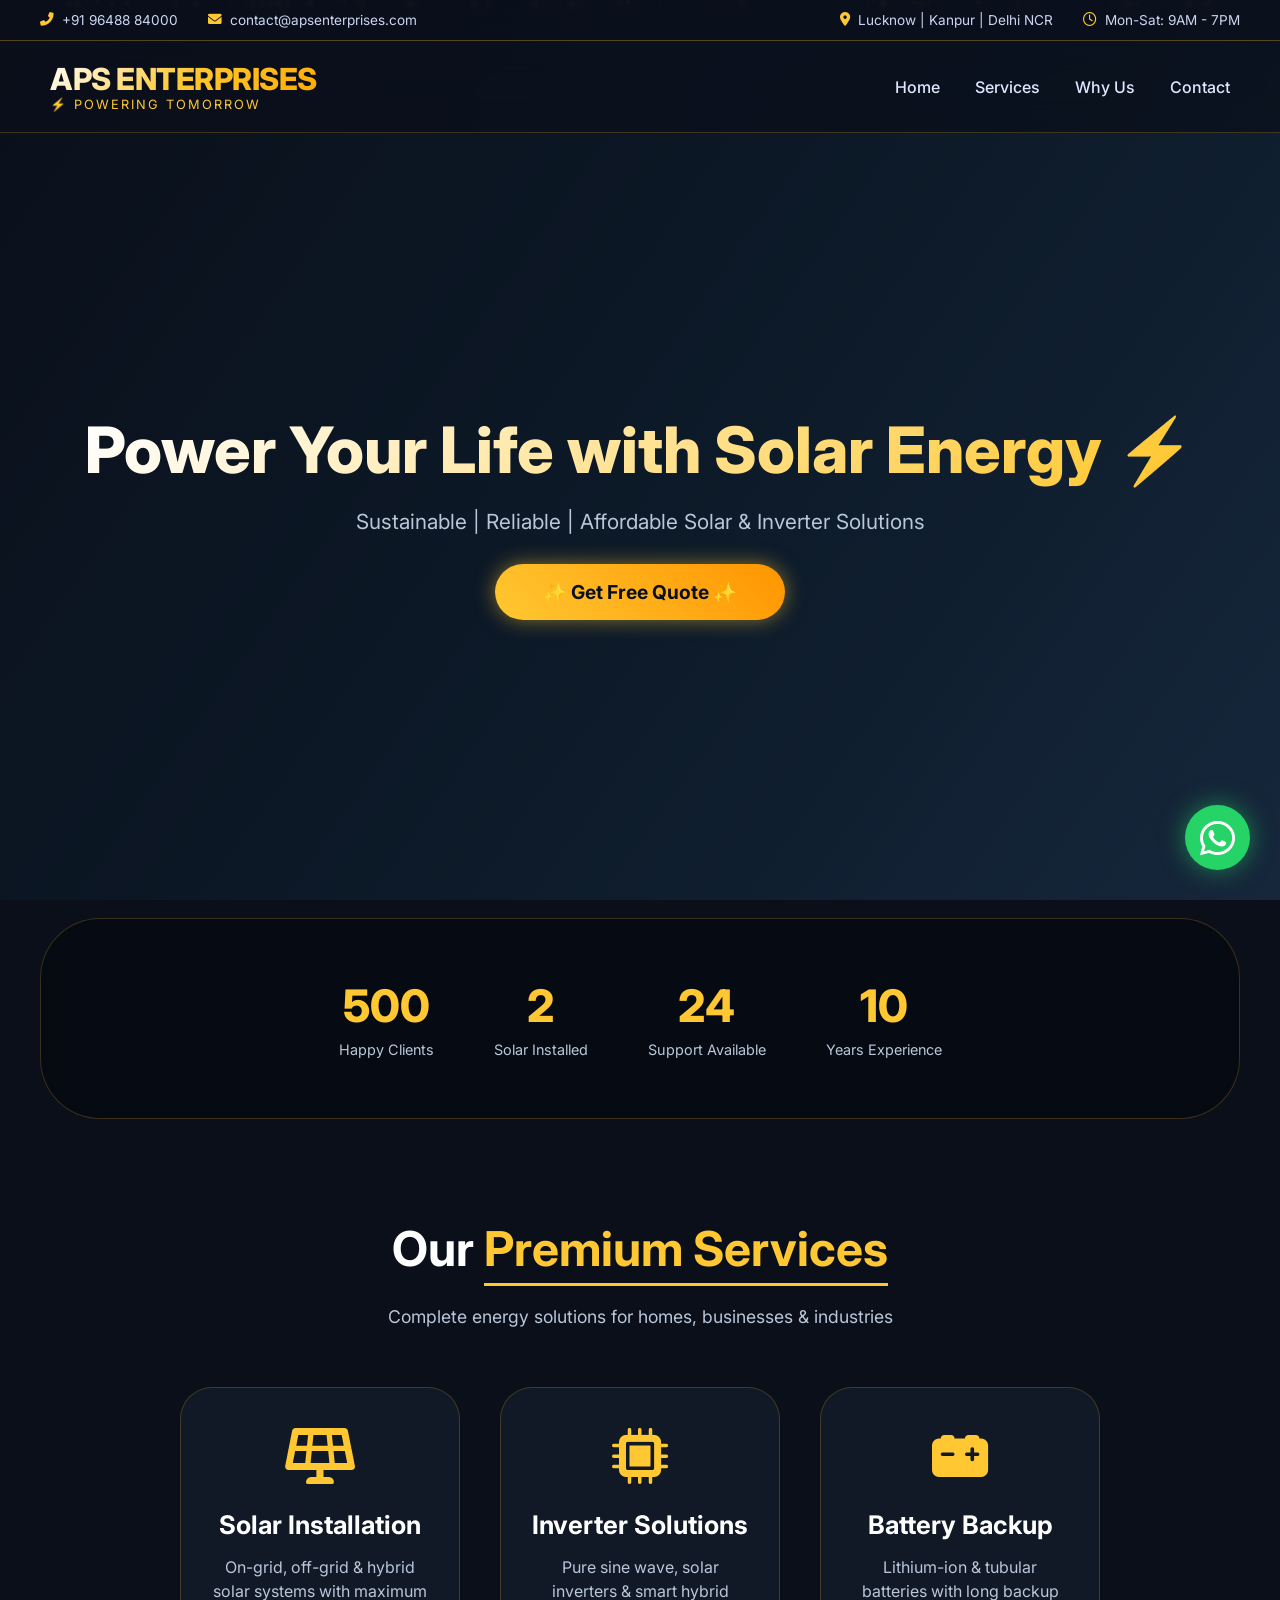
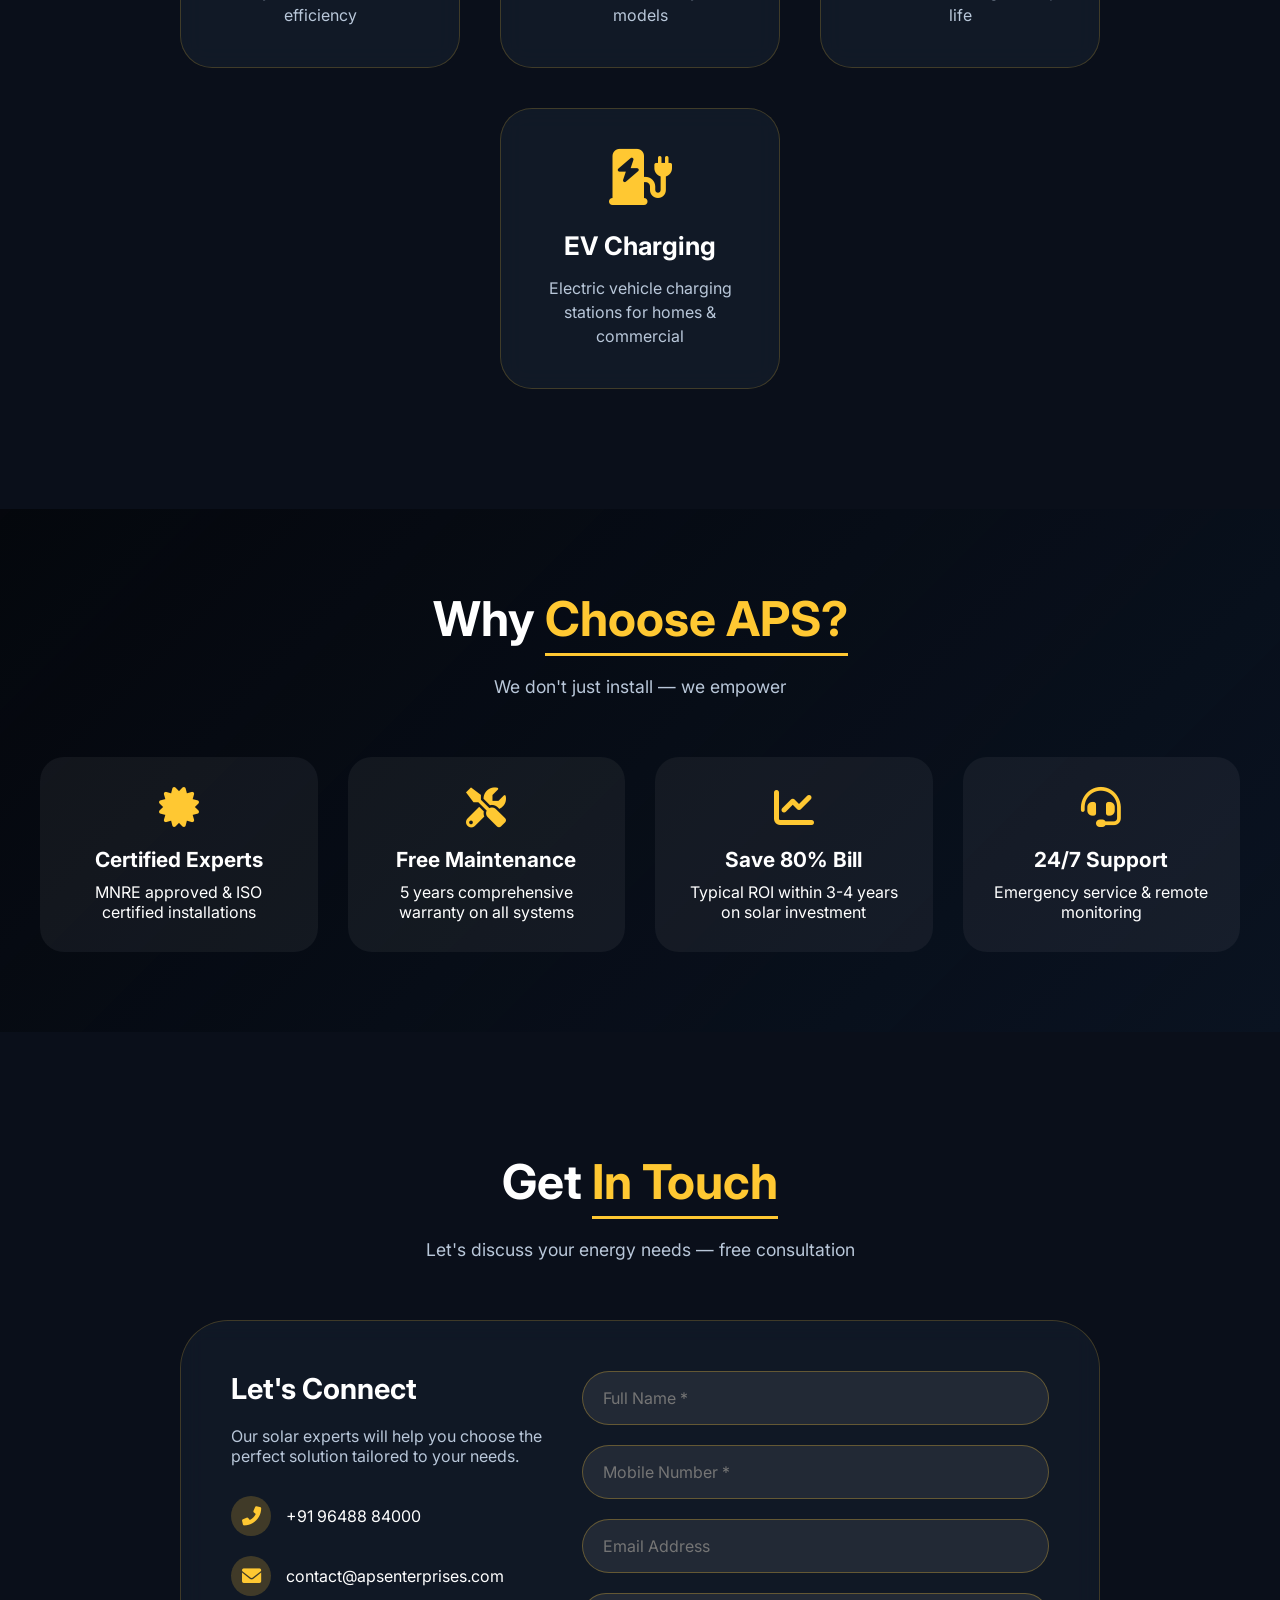
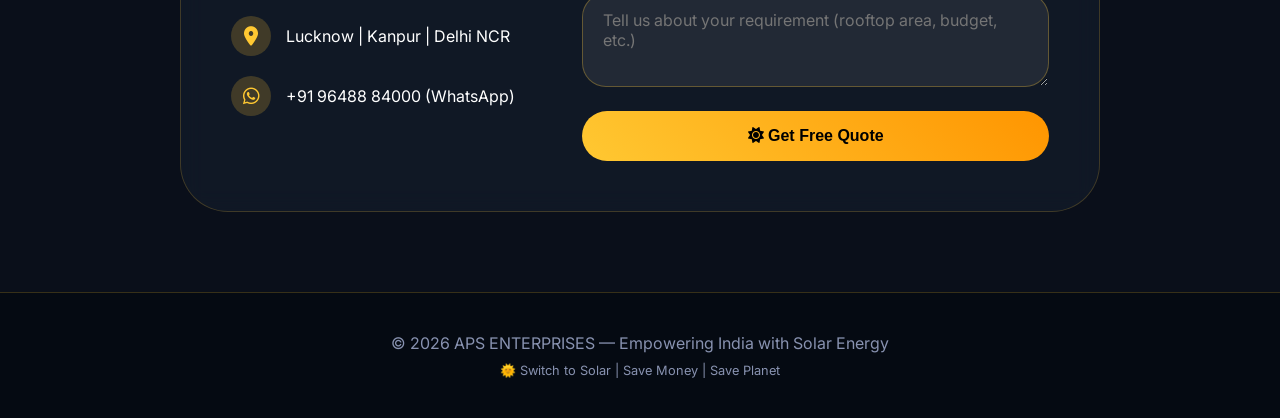
==== commit 81b3a85e: "Update WhatsApp contact number and link" ====
--- a/index.html
+++ b/index.html
@@ -674,7 +674,7 @@
       </div>
       <div class="contact-detail">
         <i class="fab fa-whatsapp"></i>
-        <span>+91 90664 17285 (WhatsApp)</span>
+        <span>+91 96488 84000 (WhatsApp)</span>
       </div>
     </div>
     <form id="contactForm">
@@ -695,7 +695,7 @@
   </div>
 </section>
 
-<a href="https://wa.me/919066417285" class="whatsapp-float" target="_blank" rel="noopener noreferrer">
+<a href="https://wa.me/919648884000" class="whatsapp-float" target="_blank" rel="noopener noreferrer">
   <i class="fab fa-whatsapp"></i>
 </a>
 
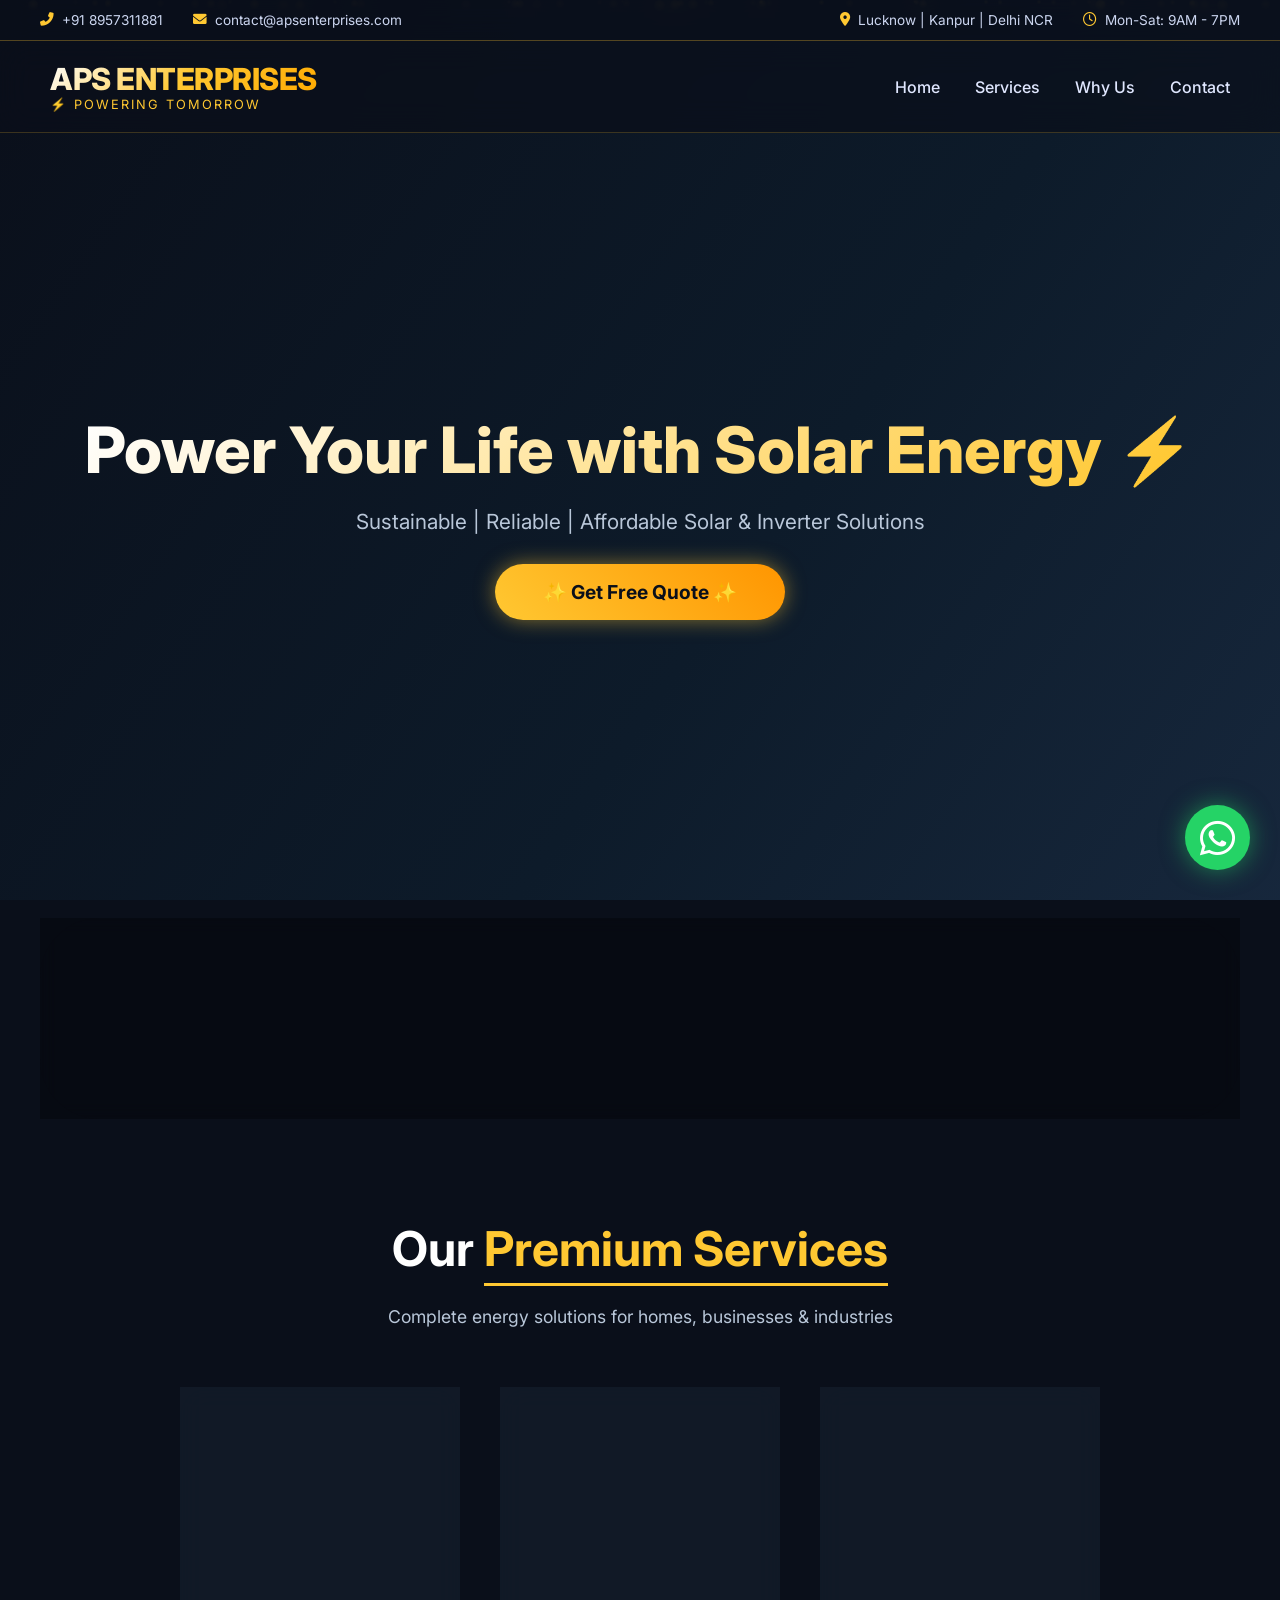
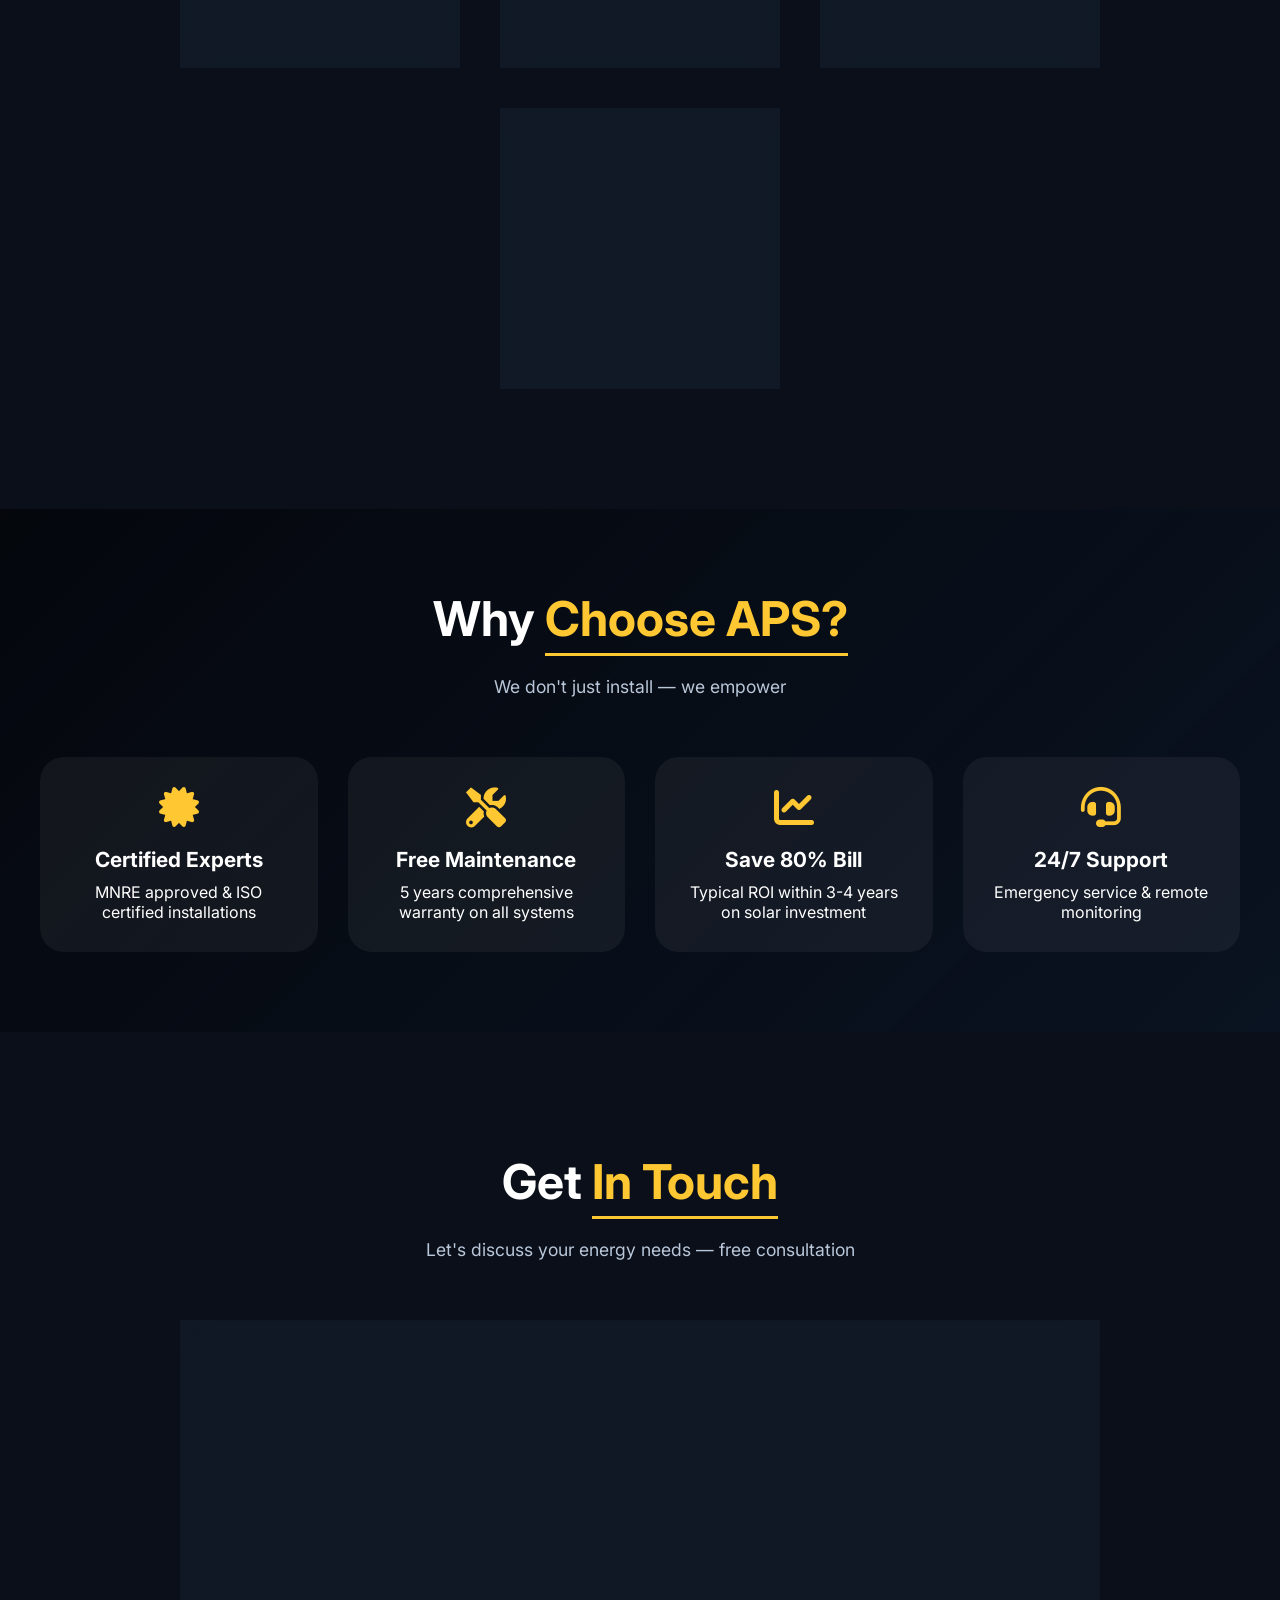
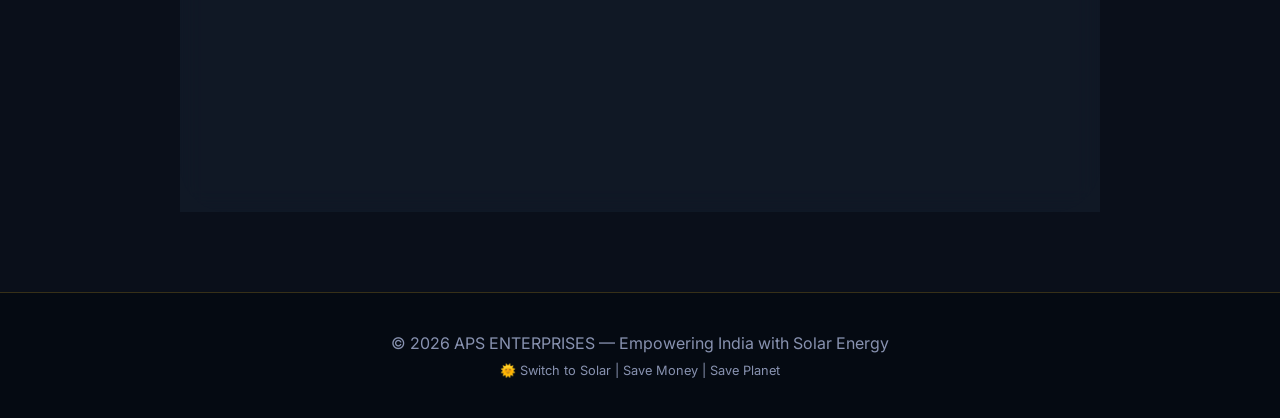
==== commit 56d282ee: "Update contact phone numbers and WhatsApp links" ====
--- a/index.html
+++ b/index.html
@@ -552,7 +552,7 @@
 
 <div class="topbar">
   <div class="topbar-left">
-    <span><i class="fas fa-phone-alt"></i> +91 96488 84000</span>
+    <span><i class="fas fa-phone-alt"></i> +91 8957311881</span>
     <span><i class="fas fa-envelope"></i> contact@apsenterprises.com</span>
   </div>
   <div class="topbar-right">
@@ -662,7 +662,7 @@
       <p>Our solar experts will help you choose the perfect solution tailored to your needs.</p>
       <div class="contact-detail">
         <i class="fas fa-phone-alt"></i>
-        <span>+91 96488 84000</span>
+        <span>+91 89573 11881</span>
       </div>
       <div class="contact-detail">
         <i class="fas fa-envelope"></i>
@@ -674,7 +674,7 @@
       </div>
       <div class="contact-detail">
         <i class="fab fa-whatsapp"></i>
-        <span>+91 96488 84000 (WhatsApp)</span>
+        <span>+91 89573 11881 (WhatsApp)</span>
       </div>
     </div>
     <form id="contactForm">
@@ -695,7 +695,7 @@
   </div>
 </section>
 
-<a href="https://wa.me/919648884000" class="whatsapp-float" target="_blank" rel="noopener noreferrer">
+<a href="https://wa.me/918957311881" class="whatsapp-float" target="_blank" rel="noopener noreferrer">
   <i class="fab fa-whatsapp"></i>
 </a>
 
